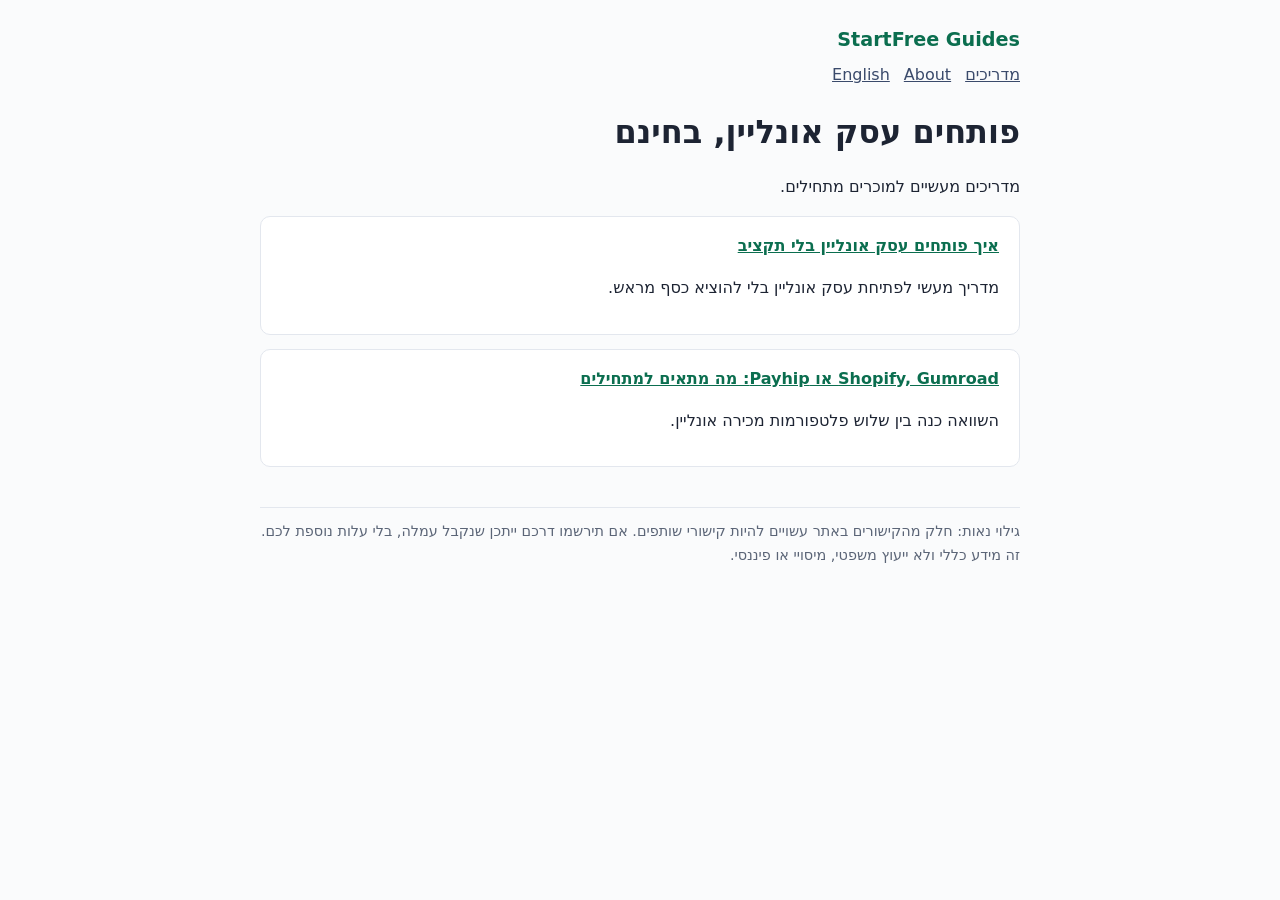
==== he/index.html @ d720164d "StartFree Guides site" ====
<!doctype html><html lang="he" dir="rtl"><head><meta charset="utf-8"><meta name="viewport" content="width=device-width,initial-scale=1"><title>מדריכים לפתיחת עסק אונליין | StartFree Guides</title><meta name="description" content="מדריכים מקוריים ומעשיים לפתיחת עסק אונליין בחינם."><link rel="stylesheet" href="/style.css"></head><body><header><a href="/he/">StartFree Guides</a></header><nav><a href="/he/">מדריכים</a><a href="/">English</a><a href="/about.html">About</a></nav><main><h1>פותחים עסק אונליין, בחינם</h1><p>מדריכים מעשיים למוכרים מתחילים.</p><div class="card"><a href="/he/guides/business-online-free.html"><b>איך פותחים עסק אונליין בלי תקציב</b></a><p>מדריך מעשי לפתיחת עסק אונליין בלי להוציא כסף מראש.</p></div><div class="card"><a href="/he/guides/platforms-compare.html"><b>Shopify, Gumroad או Payhip: מה מתאים למתחילים</b></a><p>השוואה כנה בין שלוש פלטפורמות מכירה אונליין.</p></div></main><p class="note">גילוי נאות: חלק מהקישורים באתר עשויים להיות קישורי שותפים. אם תירשמו דרכם ייתכן שנקבל עמלה, בלי עלות נוספת לכם. זה מידע כללי ולא ייעוץ משפטי, מיסויי או פיננסי.</p></body></html>
---- style.css ----
body{font-family:system-ui,-apple-system,Segoe UI,Roboto,Arial,sans-serif;max-width:760px;margin:0 auto;padding:24px;line-height:1.65;color:#1d2433;background:#fafbfc}
header a{font-weight:700;font-size:1.2rem;color:#0b6e4f;text-decoration:none}nav{margin:6px 0 24px}nav a{margin-right:14px;color:#3a4a6b}
h1{line-height:1.25}h2{margin-top:1.8em}a{color:#0b6e4f}.card{background:#fff;border:1px solid #e3e7ee;border-radius:10px;padding:16px 20px;margin:14px 0}
.note{font-size:.9rem;color:#5b6577;border-top:1px solid #e3e7ee;margin-top:40px;padding-top:12px}code{background:#eef1f5;padding:1px 5px;border-radius:4px}
[dir=rtl] nav a{margin-right:0;margin-left:14px}
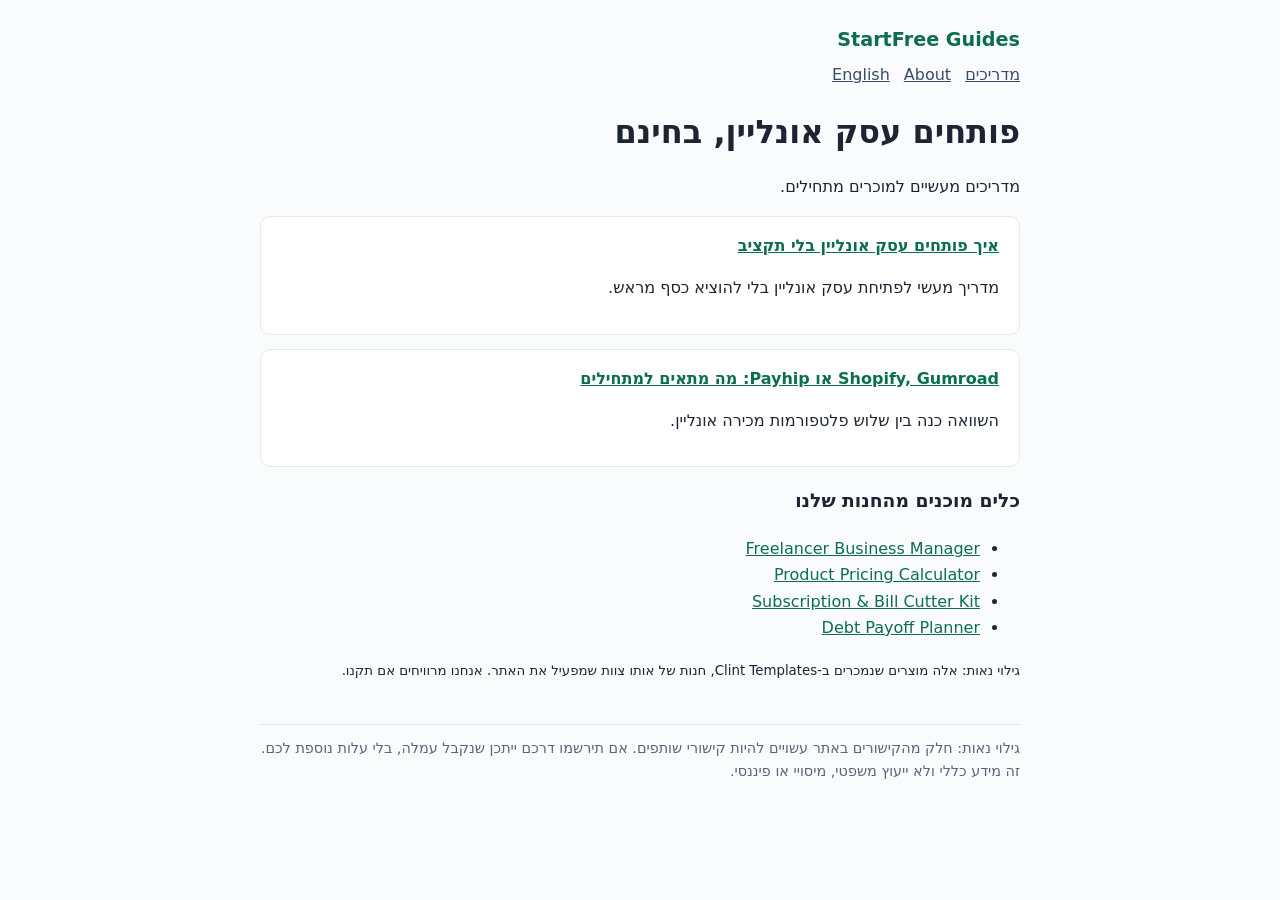
==== commit 8b2d1a5f: "Shop links, sitemap, IndexNow key" ====
--- a/he/index.html
+++ b/he/index.html
@@ -1 +1,2 @@
-<!doctype html><html lang="he" dir="rtl"><head><meta charset="utf-8"><meta name="viewport" content="width=device-width,initial-scale=1"><title>מדריכים לפתיחת עסק אונליין | StartFree Guides</title><meta name="description" content="מדריכים מקוריים ומעשיים לפתיחת עסק אונליין בחינם."><link rel="stylesheet" href="/style.css"></head><body><header><a href="/he/">StartFree Guides</a></header><nav><a href="/he/">מדריכים</a><a href="/">English</a><a href="/about.html">About</a></nav><main><h1>פותחים עסק אונליין, בחינם</h1><p>מדריכים מעשיים למוכרים מתחילים.</p><div class="card"><a href="/he/guides/business-online-free.html"><b>איך פותחים עסק אונליין בלי תקציב</b></a><p>מדריך מעשי לפתיחת עסק אונליין בלי להוציא כסף מראש.</p></div><div class="card"><a href="/he/guides/platforms-compare.html"><b>Shopify, Gumroad או Payhip: מה מתאים למתחילים</b></a><p>השוואה כנה בין שלוש פלטפורמות מכירה אונליין.</p></div></main><p class="note">גילוי נאות: חלק מהקישורים באתר עשויים להיות קישורי שותפים. אם תירשמו דרכם ייתכן שנקבל עמלה, בלי עלות נוספת לכם. זה מידע כללי ולא ייעוץ משפטי, מיסויי או פיננסי.</p></body></html>+<!doctype html><html lang="he" dir="rtl"><head><meta charset="utf-8"><meta name="viewport" content="width=device-width,initial-scale=1"><title>מדריכים לפתיחת עסק אונליין | StartFree Guides</title><meta name="description" content="מדריכים מקוריים ומעשיים לפתיחת עסק אונליין בחינם."><link rel="stylesheet" href="../style.css"></head><body><header><a href="../he/index.html">StartFree Guides</a></header><nav><a href="../he/index.html">מדריכים</a><a href="../index.html">English</a><a href="../about.html">About</a></nav><main><h1>פותחים עסק אונליין, בחינם</h1><p>מדריכים מעשיים למוכרים מתחילים.</p><div class="card"><a href="../he/guides/business-online-free.html"><b>איך פותחים עסק אונליין בלי תקציב</b></a><p>מדריך מעשי לפתיחת עסק אונליין בלי להוציא כסף מראש.</p></div><div class="card"><a href="../he/guides/platforms-compare.html"><b>Shopify, Gumroad או Payhip: מה מתאים למתחילים</b></a><p>השוואה כנה בין שלוש פלטפורמות מכירה אונליין.</p></div><aside class="shop" dir="rtl"><h3>כלים מוכנים מהחנות שלנו</h3><ul><li><a href="https://payhip.com/b/fDi1v" rel="sponsored">Freelancer Business Manager</a></li><li><a href="https://payhip.com/b/T2Mtr" rel="sponsored">Product Pricing Calculator</a></li><li><a href="https://payhip.com/b/roe0u" rel="sponsored">Subscription & Bill Cutter Kit</a></li><li><a href="https://payhip.com/b/HU358" rel="sponsored">Debt Payoff Planner</a></li></ul><p><small>גילוי נאות: אלה מוצרים שנמכרים ב-Clint Templates, חנות של אותו צוות שמפעיל את האתר. אנחנו מרוויחים אם תקנו.</small></p></aside>
+</main><p class="note">גילוי נאות: חלק מהקישורים באתר עשויים להיות קישורי שותפים. אם תירשמו דרכם ייתכן שנקבל עמלה, בלי עלות נוספת לכם. זה מידע כללי ולא ייעוץ משפטי, מיסויי או פיננסי.</p></body></html>
